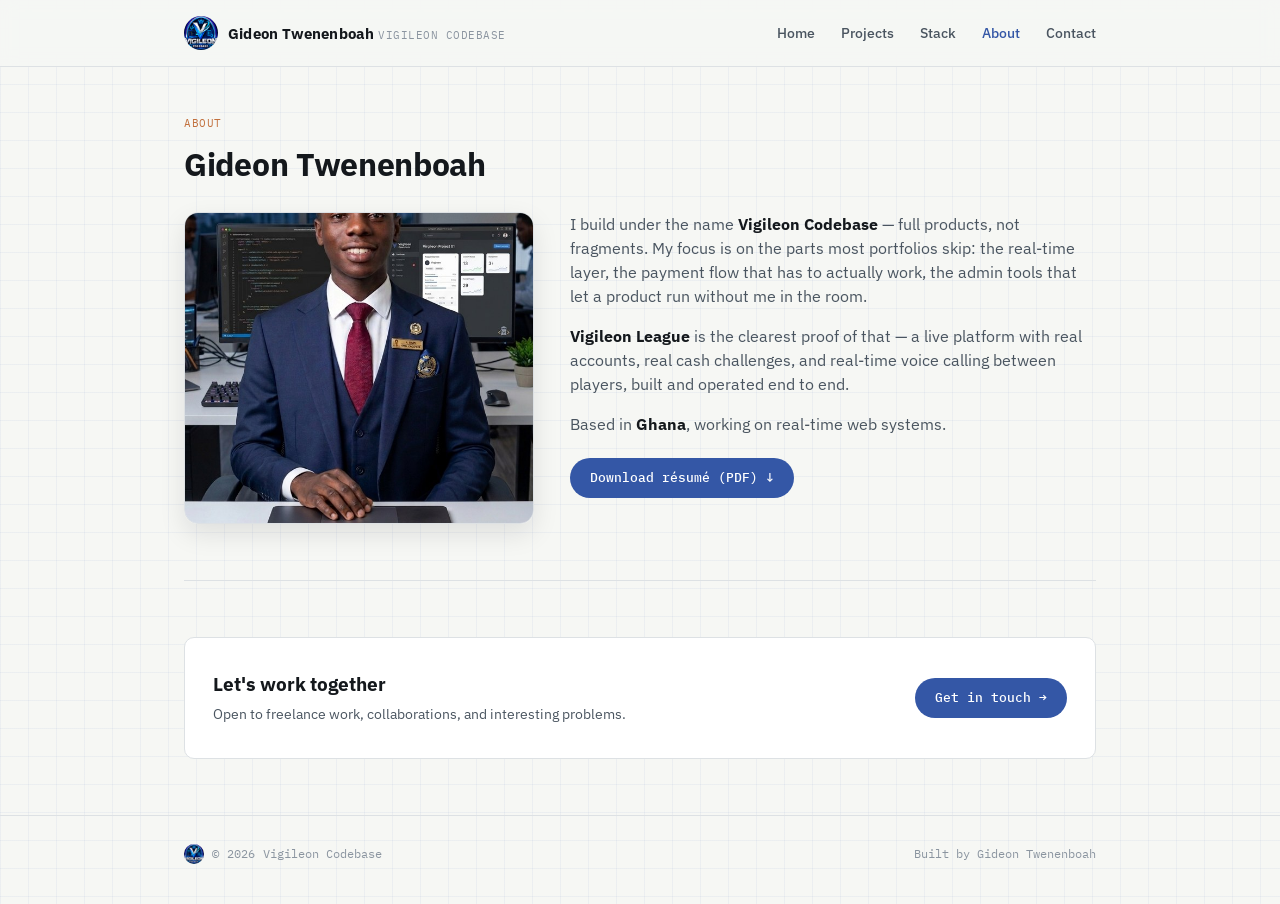
==== about.html @ 0516a618 "Add files via upload" ====
<!DOCTYPE html>
<html lang="en">
<head>
<meta charset="UTF-8">
<meta name="viewport" content="width=device-width, initial-scale=1.0">
<title>About — Gideon Twenenboah / Vigileon Codebase</title>
<meta name="description" content="About Gideon Twenenboah, working under Vigileon Codebase — full-stack developer building real-time web platforms.">

<meta property="og:type" content="website">
<meta property="og:title" content="About — Gideon Twenenboah / Vigileon Codebase">
<meta property="og:description" content="About Gideon Twenenboah, working under Vigileon Codebase — full-stack developer building real-time web platforms.">
<meta property="og:url" content="https://vigileoncodebase2.netlify.app/about.html">
<meta property="og:image" content="https://vigileoncodebase2.netlify.app/og-image.png">
<meta property="og:image:width" content="1200">
<meta property="og:image:height" content="630">
<meta name="twitter:card" content="summary_large_image">
<meta name="twitter:title" content="About — Gideon Twenenboah / Vigileon Codebase">
<meta name="twitter:description" content="About Gideon Twenenboah, working under Vigileon Codebase — full-stack developer building real-time web platforms.">
<meta name="twitter:image" content="https://vigileoncodebase2.netlify.app/og-image.png">

<link rel="icon" type="image/png" sizes="32x32" href="favicon-32.png">
<link rel="icon" type="image/png" sizes="192x192" href="favicon-192.png">
<link rel="apple-touch-icon" href="apple-touch-icon.png">
<link rel="preconnect" href="https://fonts.googleapis.com">
<link href="https://fonts.googleapis.com/css2?family=IBM+Plex+Sans:wght@400;500;600;700&family=IBM+Plex+Mono:wght@400;500;600&display=swap" rel="stylesheet">
<link rel="stylesheet" href="style.css">
</head>
<body>

<header>
  <div class="header-inner">
    <a class="brand" href="index.html">
      <img src="logo-header.png" alt="Vigileon Codebase" style="width:34px;height:34px;border-radius:50%;flex-shrink:0;">
      <div style="line-height:1.15;">
        <span class="brand-name">Gideon Twenenboah</span>
        <span class="brand-sub">Vigileon Codebase</span>
      </div>
    </a>
    <nav>
      <a class="navlink" href="index.html">Home</a>
      <a class="navlink" href="projects.html">Projects</a>
      <a class="navlink" href="stack.html">Stack</a>
      <a class="navlink active" href="about.html">About</a>
      <a class="navlink" href="contact.html">Contact</a>
    </nav>
  </div>
</header>

<div class="wrap">

  <section class="page-header reveal" style="border-top:none;">
    <div class="eyebrow">About</div>
    <h2>Gideon Twenenboah</h2>
  </section>

  <section class="reveal" style="border-top:none;padding-top:0;">
    <div class="about-grid">
      <div class="about-photo">
        <img src="portrait.jpg" alt="Gideon Twenenboah">
      </div>
      <div class="about-text">
        <p>I build under the name <b>Vigileon Codebase</b> — full products, not fragments. My focus is on the parts most portfolios skip: the real-time layer, the payment flow that has to actually work, the admin tools that let a product run without me in the room.</p>
        <p><b>Vigileon League</b> is the clearest proof of that — a live platform with real accounts, real cash challenges, and real-time voice calling between players, built and operated end to end.</p>
        <p>Based in <b>Ghana</b>, working on real-time web systems.</p>
        <a href="resume.pdf" download class="cta-btn" style="display:inline-block;text-decoration:none;margin-top:6px;">Download résumé (PDF) ↓</a>
      </div>
    </div>
  </section>

  <section class="reveal">
    <div class="cta-band">
      <div>
        <h3>Let's work together</h3>
        <p>Open to freelance work, collaborations, and interesting problems.</p>
      </div>
      <a class="cta-btn" href="contact.html">Get in touch →</a>
    </div>
  </section>

</div>

<footer>
  <div class="wrap" style="display:flex;justify-content:space-between;align-items:center;width:100%;flex-wrap:wrap;gap:8px;">
    <span style="display:flex;align-items:center;gap:8px;">
      <img src="logo-header.png" alt="" style="width:20px;height:20px;border-radius:50%;">
      © <span id="year"></span> Vigileon Codebase
    </span>
    <span>Built by Gideon Twenenboah</span>
  </div>
</footer>

<script src="main.js"></script>
</body>
</html>
---- style.css ----
:root{
  --bg:#F6F7F4;
  --panel:#FFFFFF;
  --ink:#14181C;
  --ink-soft:#4A5560;
  --ink-faint:#8B95A0;
  --line:#DDE1E4;
  --blue:#3457A6;
  --blue-tint:#EAEFF9;
  --copper:#C2703D;
  --radius:10px;
}
*{box-sizing:border-box;}
html{scroll-behavior:smooth;}
@media(prefers-reduced-motion:reduce){ html{scroll-behavior:auto;} *{animation-duration:0.001ms !important; animation-iteration-count:1 !important; transition-duration:0.001ms !important;} }

body{
  margin:0; color:var(--ink);
  font-family:'IBM Plex Sans',sans-serif; font-size:16px; line-height:1.55;
  -webkit-font-smoothing:antialiased;
  /* Subtle blueprint/graph-paper texture — ties into the "systems" concept and keeps
     the light theme from reading as flat, empty white. */
  background-color:var(--bg);
  background-image:
    linear-gradient(rgba(52,87,166,0.05) 1px, transparent 1px),
    linear-gradient(90deg, rgba(52,87,166,0.05) 1px, transparent 1px);
  background-size:28px 28px;
}
.mono{font-family:'IBM Plex Mono',monospace;}
a{color:inherit;}
a:focus-visible, button:focus-visible, .navlink:focus-visible{
  outline:2px solid var(--blue); outline-offset:3px; border-radius:4px;
}
::selection{ background:var(--blue); color:#fff; }

.wrap{max-width:960px;margin:0 auto;padding:0 24px;}

/* ---------------- HEADER ---------------- */
header{
  position:sticky; top:0; z-index:50; background:rgba(246,247,244,0.9);
  backdrop-filter:blur(8px); border-bottom:1px solid var(--line);
}
.header-inner{
  max-width:960px;margin:0 auto;padding:16px 24px;
  display:flex;justify-content:space-between;align-items:center;
}
.brand{display:flex;flex-direction:row;align-items:center;gap:10px;text-decoration:none;color:var(--ink);}
.brand-name{font-weight:700;font-size:14.5px;letter-spacing:0.2px;}
.brand-sub{font-family:'IBM Plex Mono',monospace;font-size:10.5px;color:var(--ink-faint);letter-spacing:0.5px;text-transform:uppercase;margin-top:2px;}
nav{display:flex;gap:26px;}
.navlink{font-size:13.5px;text-decoration:none;color:var(--ink-soft);font-weight:500;}
.navlink:hover{color:var(--blue);}
.navlink.active{color:var(--blue);}
@media(max-width:560px){ nav{gap:16px;} .navlink{font-size:12.5px;} }

/* ---------------- PAGE HEADER (non-home pages) ---------------- */
.page-header{padding:48px 0 8px;}
.page-header .eyebrow{margin-bottom:8px;}

/* ---------------- HERO ---------------- */
.hero{padding:64px 0 56px;}
.hero-grid{display:grid;grid-template-columns:1.3fr 0.9fr;gap:40px;align-items:center;}
@media(max-width:760px){ .hero-grid{grid-template-columns:1fr;} }
.hero-photo-wrap{position:relative;}
.hero-photo-frame{
  position:relative;border-radius:16px;overflow:hidden;border:1px solid var(--line);
  box-shadow:0 12px 32px rgba(20,24,28,0.12); background:var(--panel);
}
.hero-photo-frame img{display:block;width:100%;height:auto;}
.hero-photo-corner{
  position:absolute;width:22px;height:22px;border-color:var(--blue);border-style:solid;
}
.hero-photo-corner.tl{top:-1px;left:-1px;border-width:3px 0 0 3px;border-top-left-radius:6px;}
.hero-photo-corner.br{bottom:-1px;right:-1px;border-width:0 3px 3px 0;border-bottom-right-radius:6px;}
.hero-photo-tag{
  position:absolute;bottom:14px;left:14px;background:rgba(20,24,28,0.72);color:#fff;
  font-family:'IBM Plex Mono',monospace;font-size:10.5px;padding:6px 10px;border-radius:6px;
  letter-spacing:0.4px;backdrop-filter:blur(4px);
}
.drawing-meta{
  display:flex;flex-wrap:wrap;gap:10px 22px;font-family:'IBM Plex Mono',monospace;
  font-size:11px;color:var(--ink-faint);letter-spacing:0.6px;text-transform:uppercase;
  border-top:1px solid var(--line); border-bottom:1px solid var(--line);
  padding:10px 0; margin-bottom:36px;
}
.drawing-meta span b{color:var(--ink-soft);font-weight:600;}
h1{
  font-size:clamp(32px, 4.6vw, 50px); line-height:1.08; font-weight:700; margin:0 0 18px;
  letter-spacing:-0.5px;
}
.role-line{font-size:18px; color:var(--ink-soft); max-width:52ch; margin:0 0 28px;}
.role-line b{color:var(--ink);font-weight:600;}
.facts-row{display:flex;flex-wrap:wrap;gap:10px;}
.fact-chip{
  font-family:'IBM Plex Mono',monospace;font-size:11.5px;padding:6px 12px;border-radius:20px;
  background:var(--panel);border:1px solid var(--line);color:var(--ink-soft);
}

/* ---------------- SYSTEM DIAGRAM (signature element) ---------------- */
.diagram-section{padding:16px 0 60px;}
.diagram-label{
  font-family:'IBM Plex Mono',monospace;font-size:11px;color:var(--ink-faint);
  text-transform:uppercase;letter-spacing:0.6px;margin-bottom:18px;
}
.diagram{
  background:var(--panel);border:1px solid var(--line);border-radius:var(--radius);
  padding:32px 24px;overflow-x:auto;
}
.diagram-flow{
  display:grid;grid-template-columns:repeat(4, minmax(140px,1fr));gap:0;align-items:stretch;min-width:640px;
}
.diagram-col{display:flex;flex-direction:column;gap:10px;position:relative;padding:0 14px;}
.diagram-col:not(:last-child)::after{
  content:'';position:absolute;top:50%;right:-1px;width:14px;height:1px;background:var(--line);
}
.diagram-col-title{
  font-family:'IBM Plex Mono',monospace;font-size:10px;color:var(--blue);text-transform:uppercase;
  letter-spacing:0.6px;margin-bottom:2px;
}
.diagram-node{
  background:var(--blue-tint);border:1px solid #CBD8EE;border-radius:7px;padding:9px 11px;
  font-size:12.5px;font-weight:500;color:var(--ink);
}
.diagram-node.copper{background:#FBF0E7;border-color:#EBC7A6;}
.diagram-node small{display:block;font-family:'IBM Plex Mono',monospace;font-size:10px;color:var(--ink-faint);margin-top:2px;font-weight:400;}
@media(max-width:700px){ .diagram-flow{grid-template-columns:repeat(4, minmax(150px,1fr));} }

/* ---------------- SECTIONS ---------------- */
section{padding:56px 0;border-top:1px solid var(--line);}
.eyebrow{
  font-family:'IBM Plex Mono',monospace;font-size:11px;color:var(--copper);
  text-transform:uppercase;letter-spacing:0.6px;margin-bottom:10px;
}
h2{font-size:clamp(24px,3.4vw,32px);font-weight:700;margin:0 0 14px;letter-spacing:-0.3px;}
.section-intro{color:var(--ink-soft);max-width:62ch;margin:0 0 36px;font-size:15.5px;}

/* ---------------- QUICK LINKS (home page) ---------------- */
.quicklink-grid{display:grid;grid-template-columns:repeat(3, 1fr);gap:14px;}
@media(max-width:700px){ .quicklink-grid{grid-template-columns:1fr;} }
.quicklink-card{
  display:block;background:var(--panel);border:1px solid var(--line);border-radius:var(--radius);
  padding:20px 20px 22px;text-decoration:none;color:var(--ink);
  transition:border-color 0.15s ease, transform 0.15s ease;
}
.quicklink-card:hover{border-color:var(--blue);transform:translateY(-2px);}
.quicklink-title{font-weight:700;font-size:15.5px;margin-bottom:6px;color:var(--blue);}
.quicklink-card p{margin:0;font-size:13.5px;color:var(--ink-soft);line-height:1.5;}

.cta-band{
  background:var(--panel);border:1px solid var(--line);border-radius:var(--radius);
  padding:32px 28px;display:flex;justify-content:space-between;align-items:center;gap:20px;flex-wrap:wrap;
}
.cta-band h3{margin:0 0 4px;font-size:19px;}
.cta-band p{margin:0;color:var(--ink-soft);font-size:14px;}
.cta-btn{
  font-family:'IBM Plex Mono',monospace;font-size:13px;text-decoration:none;white-space:nowrap;
  color:#fff;background:var(--blue);border-radius:20px;padding:10px 20px;font-weight:500;
}
.cta-btn:hover{opacity:0.9;}

/* ---------------- FEATURED WORK / PROJECTS ---------------- */
.case-card{background:var(--panel);border:1px solid var(--line);border-radius:var(--radius);overflow:hidden;}
.case-card + .case-card{margin-top:22px;}
.case-head{padding:28px 28px 22px;border-bottom:1px solid var(--line);}
.case-title-row{display:flex;justify-content:space-between;align-items:flex-start;gap:16px;flex-wrap:wrap;}
.case-title{font-size:22px;font-weight:700;margin:0 0 6px;}
.case-tagline{color:var(--ink-soft);font-size:14.5px;margin:0;max-width:56ch;}
.case-link{
  font-family:'IBM Plex Mono',monospace;font-size:12px;white-space:nowrap;text-decoration:none;
  color:var(--blue);border:1px solid var(--blue);border-radius:20px;padding:7px 14px;font-weight:500;
}
.case-link:hover{background:var(--blue);color:#fff;}
.case-body{padding:26px 28px 30px;}
.feature-groups{display:grid;grid-template-columns:1fr 1fr;gap:22px 28px;margin-bottom:28px;}
@media(max-width:640px){ .feature-groups{grid-template-columns:1fr;} }
.feature-group-title{font-family:'IBM Plex Mono',monospace;font-size:11px;color:var(--blue);text-transform:uppercase;letter-spacing:0.5px;margin-bottom:8px;}
.feature-group ul{margin:0;padding:0;list-style:none;}
.feature-group li{
  font-size:13.5px;color:var(--ink-soft);padding:5px 0 5px 16px;position:relative;line-height:1.45;
}
.feature-group li::before{content:'—';position:absolute;left:0;color:var(--ink-faint);}
.stack-chips{display:flex;flex-wrap:wrap;gap:8px;}
.stack-chip{
  font-family:'IBM Plex Mono',monospace;font-size:11.5px;padding:5px 11px;border-radius:6px;
  background:var(--bg);border:1px solid var(--line);color:var(--ink-soft);
}
.more-projects-note{
  font-family:'IBM Plex Mono',monospace;font-size:12px;color:var(--ink-faint);
  border:1px dashed var(--line);border-radius:var(--radius);padding:16px 20px;margin-top:22px;
}

/* ---------------- SCREENSHOT GALLERY ---------------- */
.screenshot-grid{display:grid;grid-template-columns:repeat(2, 1fr);gap:16px;margin:28px 0 32px;}
@media(max-width:560px){ .screenshot-grid{grid-template-columns:1fr;} }
.screenshot-item{border-radius:10px;overflow:hidden;border:1px solid var(--line);background:var(--bg);box-shadow:0 4px 14px rgba(20,24,28,0.06);}
.screenshot-item img{display:block;width:100%;height:auto;}
.screenshot-caption{font-family:'IBM Plex Mono',monospace;font-size:10.5px;color:var(--ink-faint);padding:9px 12px;text-transform:uppercase;letter-spacing:0.4px;border-top:1px solid var(--line);}

/* ---------------- STACK / SKILLS ---------------- */
.stack-grid{display:grid;grid-template-columns:repeat(2, 1fr);gap:1px;background:var(--line);border:1px solid var(--line);border-radius:var(--radius);overflow:hidden;}
@media(max-width:640px){ .stack-grid{grid-template-columns:1fr;} }
.stack-block{background:var(--panel);padding:22px 24px;}
.stack-block-title{font-family:'IBM Plex Mono',monospace;font-size:11px;color:var(--copper);text-transform:uppercase;letter-spacing:0.5px;margin-bottom:12px;}
.stack-block p{margin:0;font-size:13.5px;color:var(--ink-soft);line-height:1.7;}

/* ---------------- ABOUT ---------------- */
.about-text{max-width:64ch;font-size:15.5px;color:var(--ink-soft);}
.about-text p{margin:0 0 16px;}
.about-text b{color:var(--ink);}
.about-grid{display:grid;grid-template-columns:0.8fr 1.2fr;gap:36px;align-items:start;}
@media(max-width:700px){ .about-grid{grid-template-columns:1fr;} }
.about-photo{border-radius:14px;overflow:hidden;border:1px solid var(--line);box-shadow:0 10px 26px rgba(20,24,28,0.1);}
.about-photo img{display:block;width:100%;height:auto;}

/* ---------------- CONTACT FORM ---------------- */
.contact-form{background:var(--panel);border:1px solid var(--line);border-radius:var(--radius);padding:28px;margin-bottom:28px;}
.contact-form label{display:block;font-family:'IBM Plex Mono',monospace;font-size:11px;color:var(--ink-faint);text-transform:uppercase;letter-spacing:0.5px;margin-bottom:6px;}
.contact-form .field{margin-bottom:18px;}
.contact-form input, .contact-form textarea{
  width:100%;font-family:'IBM Plex Sans',sans-serif;font-size:14.5px;color:var(--ink);
  background:var(--bg);border:1px solid var(--line);border-radius:8px;padding:11px 13px;
  box-sizing:border-box;
}
.contact-form input:focus, .contact-form textarea:focus{outline:2px solid var(--blue);outline-offset:1px;border-color:var(--blue);}
.contact-form textarea{resize:vertical;min-height:110px;font-family:inherit;}
.form-submit-btn{
  font-family:'IBM Plex Mono',monospace;font-size:13px;color:#fff;background:var(--blue);
  border:none;border-radius:20px;padding:11px 22px;font-weight:500;cursor:pointer;
}
.form-submit-btn:hover{opacity:0.9;}
.form-submit-btn:disabled{opacity:0.6;cursor:not-allowed;}
.form-status{font-size:13px;margin-top:12px;display:none;}
.form-status.show{display:block;}
.form-status.ok{color:#2E7D46;}
.form-status.error{color:#B3261E;}
.contact-divider{
  display:flex;align-items:center;gap:14px;margin:0 0 28px;
  font-family:'IBM Plex Mono',monospace;font-size:11px;color:var(--ink-faint);text-transform:uppercase;letter-spacing:0.5px;
}
.contact-divider::before, .contact-divider::after{content:'';flex:1;height:1px;background:var(--line);}

/* ---------------- CONTACT CARDS ---------------- */
.contact-grid{display:grid;grid-template-columns:repeat(2, 1fr);gap:12px;}
@media(max-width:560px){ .contact-grid{grid-template-columns:1fr;} }
.contact-card{
  display:flex;align-items:center;gap:14px;background:var(--panel);border:1px solid var(--line);
  border-radius:var(--radius);padding:16px 18px;text-decoration:none;color:var(--ink);
  transition:border-color 0.15s ease, transform 0.15s ease;
}
.contact-card:hover{border-color:var(--blue);transform:translateY(-1px);}
.contact-icon{
  width:38px;height:38px;border-radius:8px;background:var(--blue-tint);display:flex;
  align-items:center;justify-content:center;font-size:16px;flex-shrink:0;
}
.contact-label{font-family:'IBM Plex Mono',monospace;font-size:10px;color:var(--ink-faint);text-transform:uppercase;letter-spacing:0.5px;margin-bottom:2px;}
.contact-value{font-size:14px;font-weight:500;word-break:break-word;}

footer{
  padding:28px 0 40px;border-top:1px solid var(--line);
  font-family:'IBM Plex Mono',monospace;font-size:11.5px;color:var(--ink-faint);
  display:flex;justify-content:space-between;flex-wrap:wrap;gap:8px;
}

/* Scroll reveal — subtle, respects reduced motion via the rule above */
.reveal{opacity:0;transform:translateY(14px);transition:opacity 0.5s ease, transform 0.5s ease;}
.reveal.in{opacity:1;transform:translateY(0);}
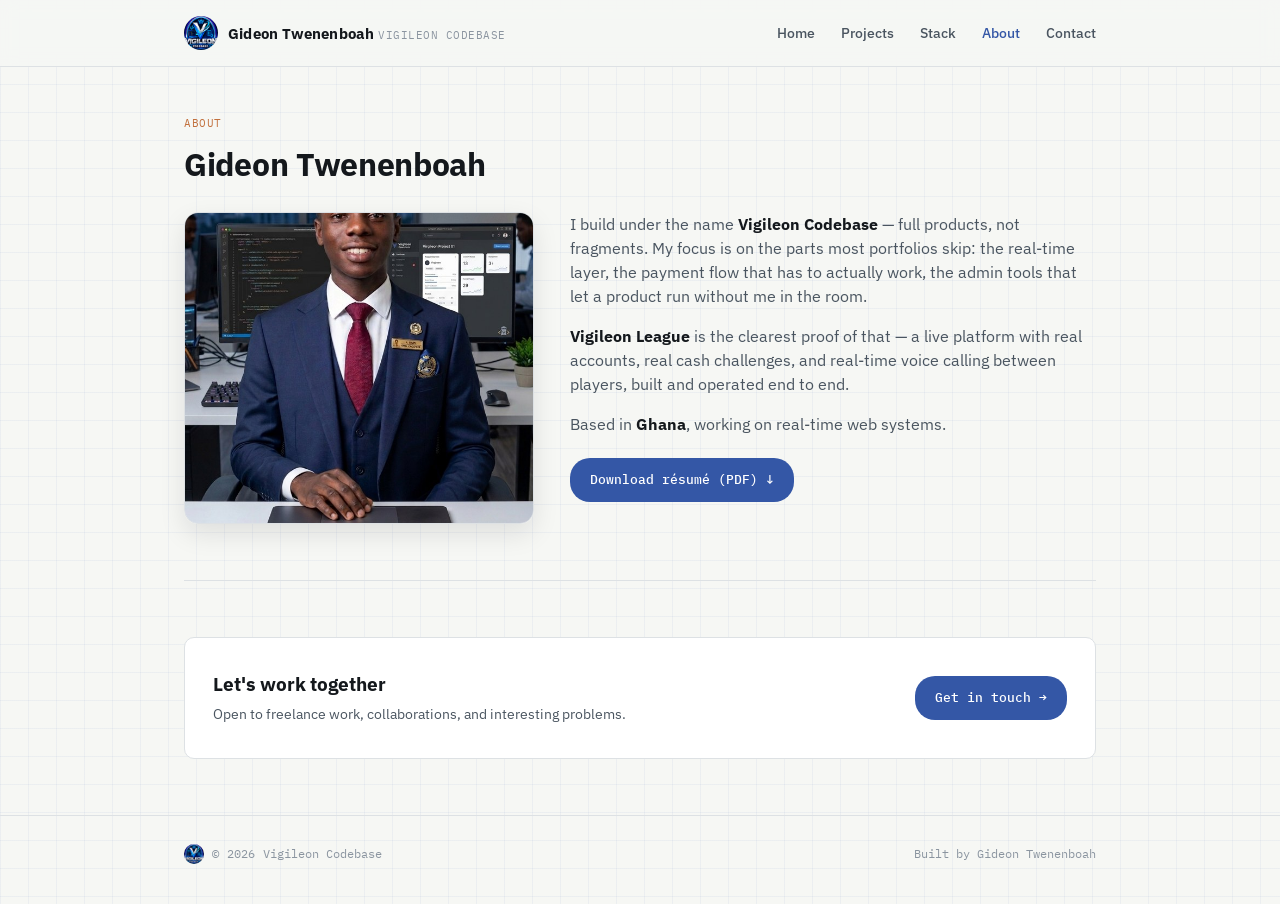
==== commit afbfdf06: "Add files via upload" ====
--- a/about.html
+++ b/about.html
@@ -9,15 +9,16 @@
 <meta property="og:type" content="website">
 <meta property="og:title" content="About — Gideon Twenenboah / Vigileon Codebase">
 <meta property="og:description" content="About Gideon Twenenboah, working under Vigileon Codebase — full-stack developer building real-time web platforms.">
-<meta property="og:url" content="https://vigileoncodebase2.netlify.app/about.html">
-<meta property="og:image" content="https://vigileoncodebase2.netlify.app/og-image.png">
+<meta property="og:url" content="https://vigileongh.com/about.html">
+<meta property="og:image" content="https://vigileongh.com/og-image.png">
 <meta property="og:image:width" content="1200">
 <meta property="og:image:height" content="630">
 <meta name="twitter:card" content="summary_large_image">
 <meta name="twitter:title" content="About — Gideon Twenenboah / Vigileon Codebase">
 <meta name="twitter:description" content="About Gideon Twenenboah, working under Vigileon Codebase — full-stack developer building real-time web platforms.">
-<meta name="twitter:image" content="https://vigileoncodebase2.netlify.app/og-image.png">
+<meta name="twitter:image" content="https://vigileongh.com/og-image.png">
 
+<link rel="canonical" href="https://vigileongh.com/about.html">
 <link rel="icon" type="image/png" sizes="32x32" href="favicon-32.png">
 <link rel="icon" type="image/png" sizes="192x192" href="favicon-192.png">
 <link rel="apple-touch-icon" href="apple-touch-icon.png">
--- a/style.css
+++ b/style.css
@@ -264,3 +264,29 @@
 /* Scroll reveal — subtle, respects reduced motion via the rule above */
 .reveal{opacity:0;transform:translateY(14px);transition:opacity 0.5s ease, transform 0.5s ease;}
 .reveal.in{opacity:1;transform:translateY(0);}
+
+
+/* ---------------- ADDITIONS: hero buttons, services, pricing, mobile polish ---------------- */
+.hero-actions{display:flex;gap:10px;flex-wrap:wrap;margin-top:20px;}
+.cta-btn, .form-submit-btn{display:inline-block;min-height:44px;box-sizing:border-box;line-height:24px;}
+.cta-outline{background:transparent;color:var(--blue);border:1px solid var(--blue);}
+.svc-grid{display:grid;grid-template-columns:repeat(3,1fr);gap:14px;}
+.svc-card{background:var(--panel);border:1px solid var(--line);border-radius:var(--radius);padding:20px;}
+.svc-card h3{margin:0 0 6px;font-size:15.5px;color:var(--blue);}
+.svc-card p{margin:0;font-size:13.5px;color:var(--ink-soft);line-height:1.5;}
+.price-grid{display:grid;grid-template-columns:repeat(4,1fr);gap:14px;}
+.price-card{background:var(--panel);border:1px solid var(--line);border-radius:var(--radius);padding:20px;}
+.price-name{font-size:14px;font-weight:600;margin-bottom:6px;}
+.price-amt{font-family:'IBM Plex Mono',monospace;font-size:15px;color:var(--copper);font-weight:500;}
+.price-note{margin:16px 0 0;font-size:13.5px;color:var(--ink-soft);}
+.contact-form select{width:100%;font-family:'IBM Plex Sans',sans-serif;font-size:14.5px;color:var(--ink);background:var(--bg);border:1px solid var(--line);border-radius:8px;padding:11px 13px;box-sizing:border-box;}
+@media(max-width:900px){ .svc-grid{grid-template-columns:repeat(2,1fr);} .price-grid{grid-template-columns:repeat(2,1fr);} }
+@media(max-width:560px){
+  .svc-grid, .price-grid{grid-template-columns:1fr;}
+  .header-inner{flex-wrap:wrap;gap:8px 16px;}
+  nav{flex-wrap:wrap;}
+  .navlink{padding:6px 0;}
+  .contact-form{padding:20px;}
+  .contact-form input, .contact-form textarea, .contact-form select{font-size:16px;} /* stops iPhone auto-zoom on focus */
+  .cta-band .cta-btn{text-align:center;}
+}
